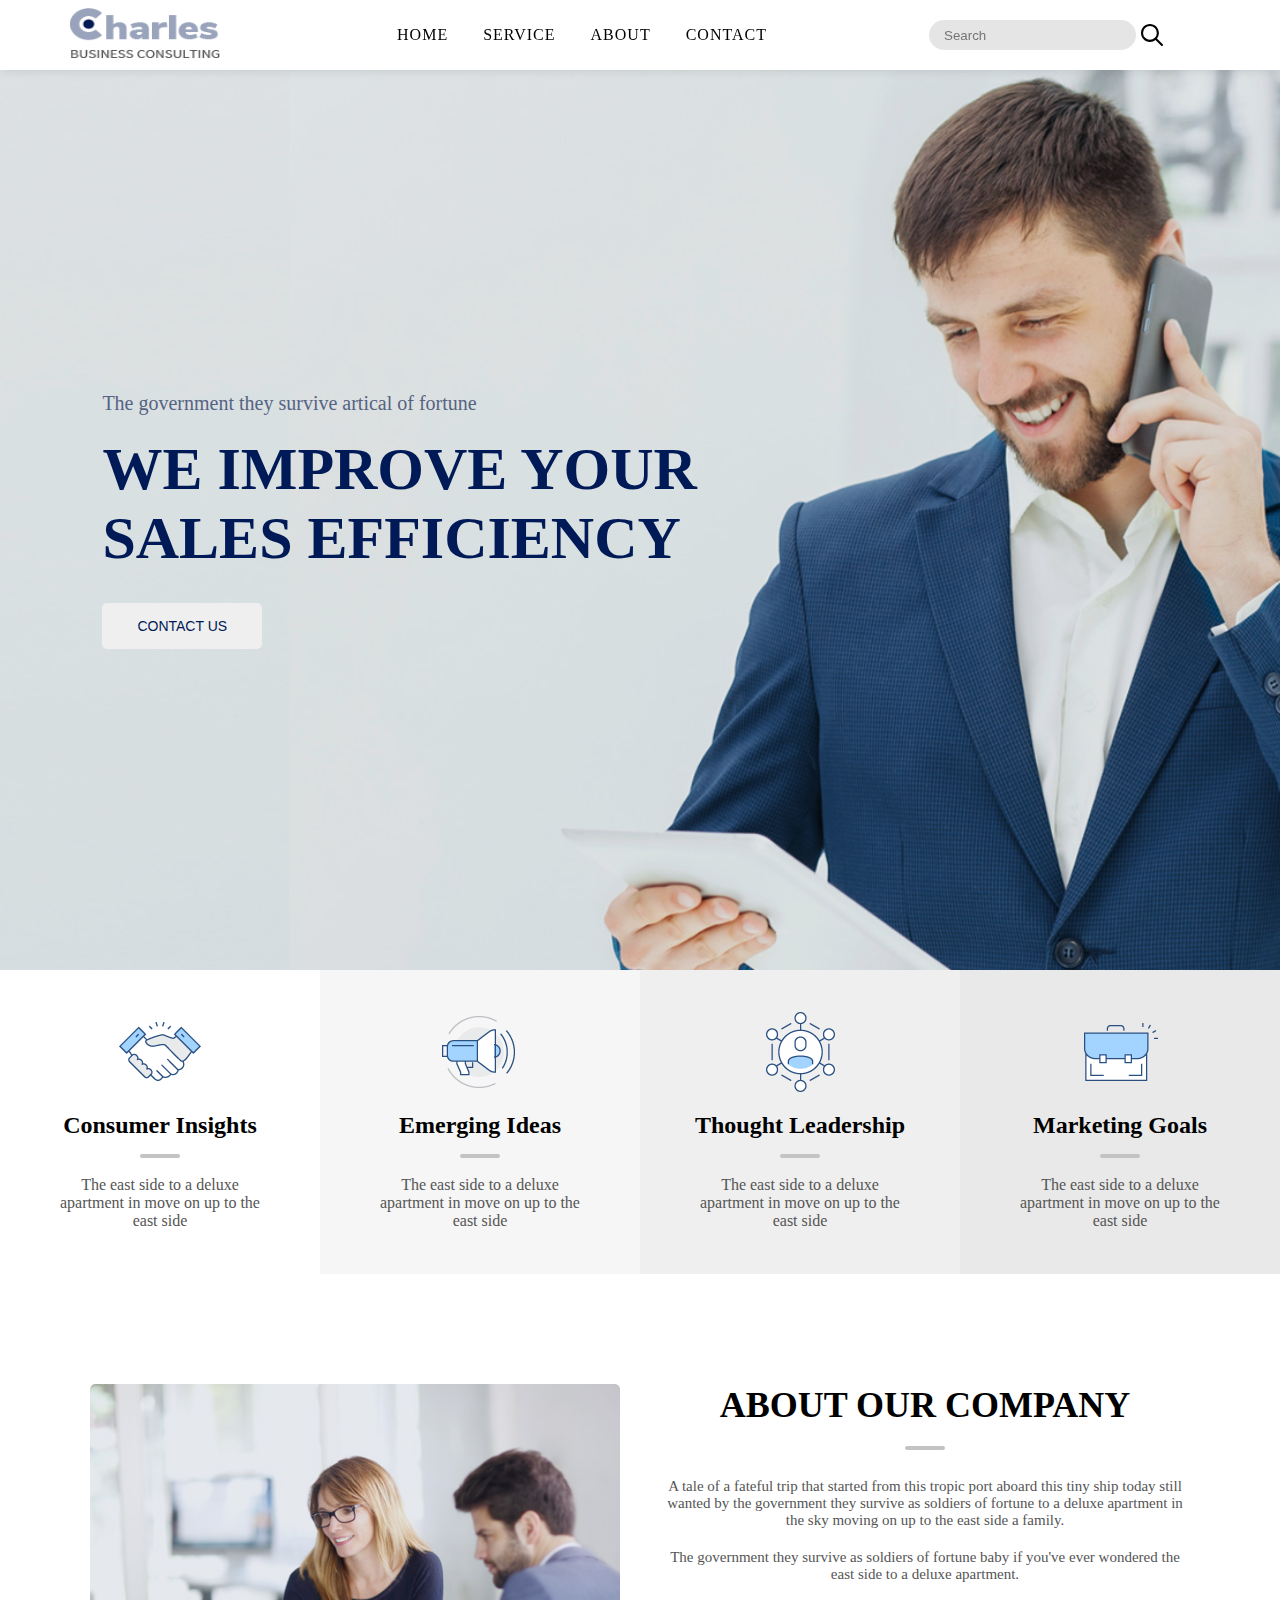
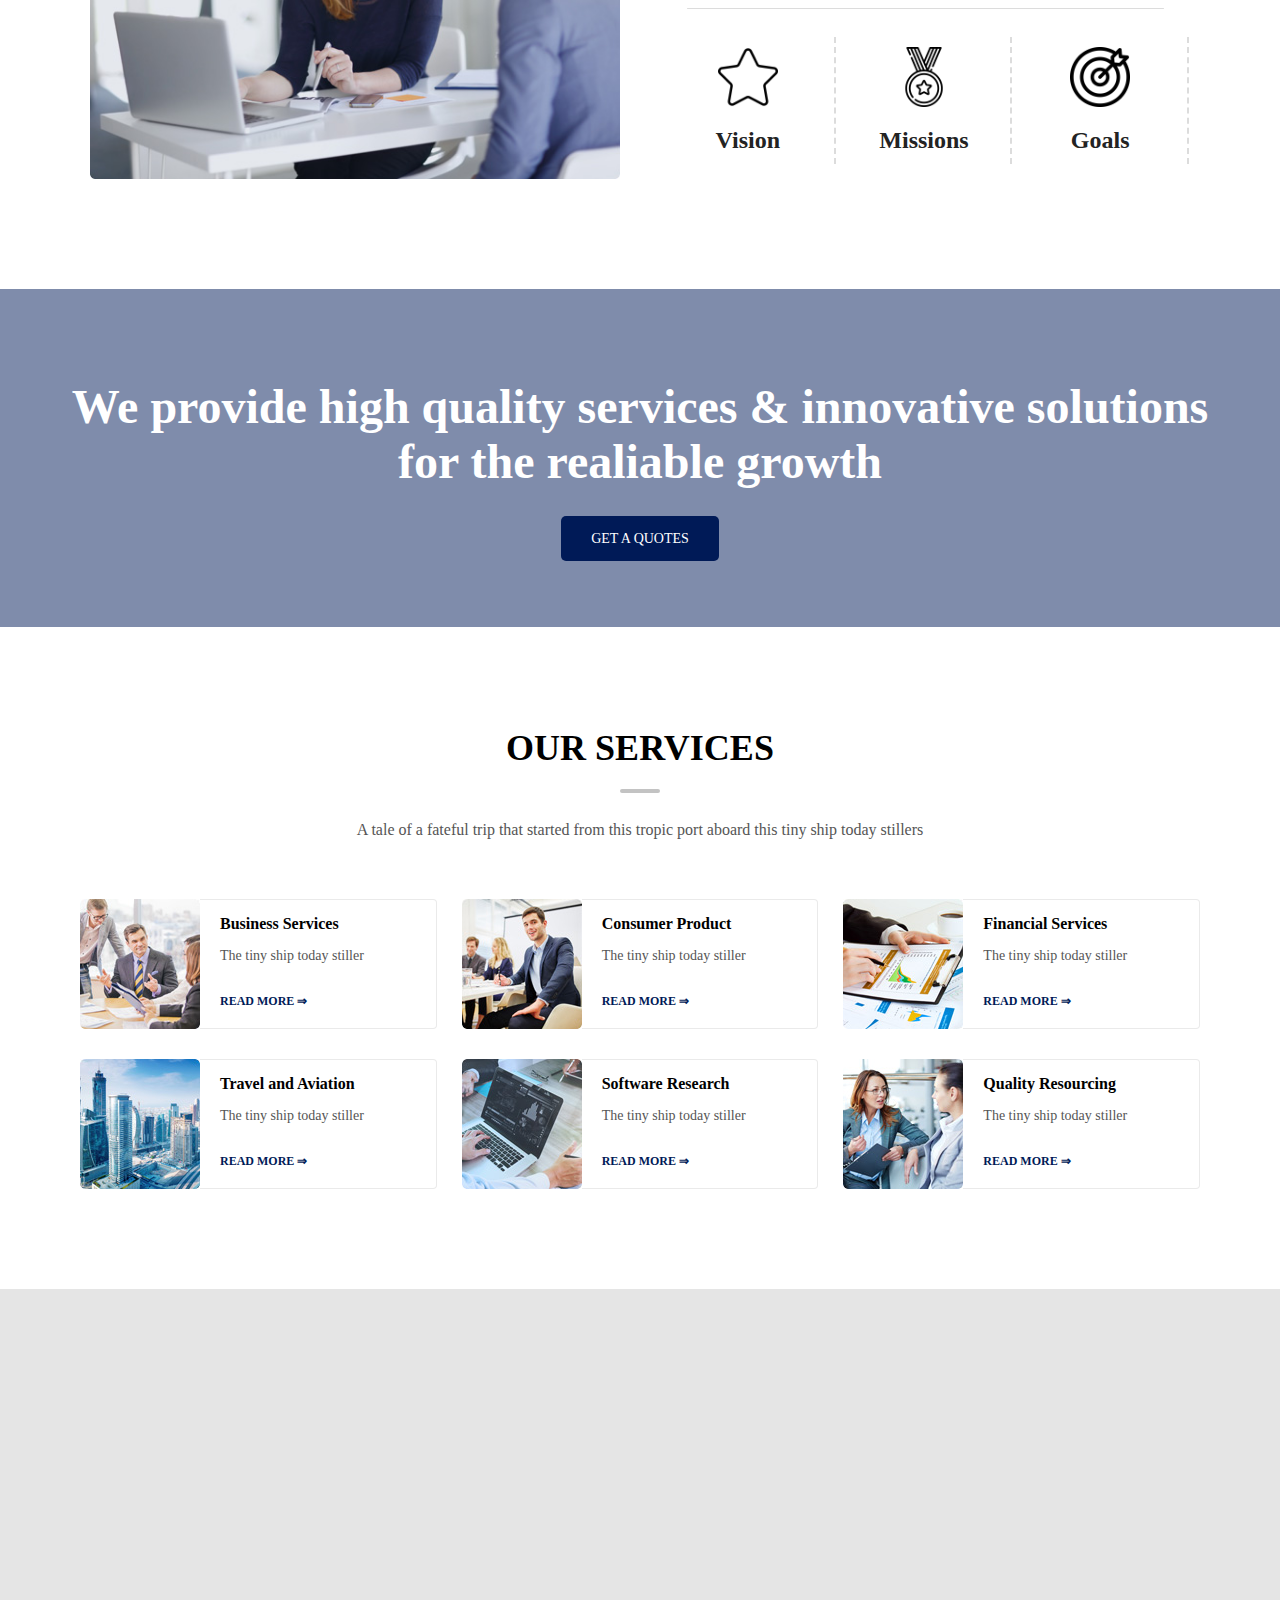
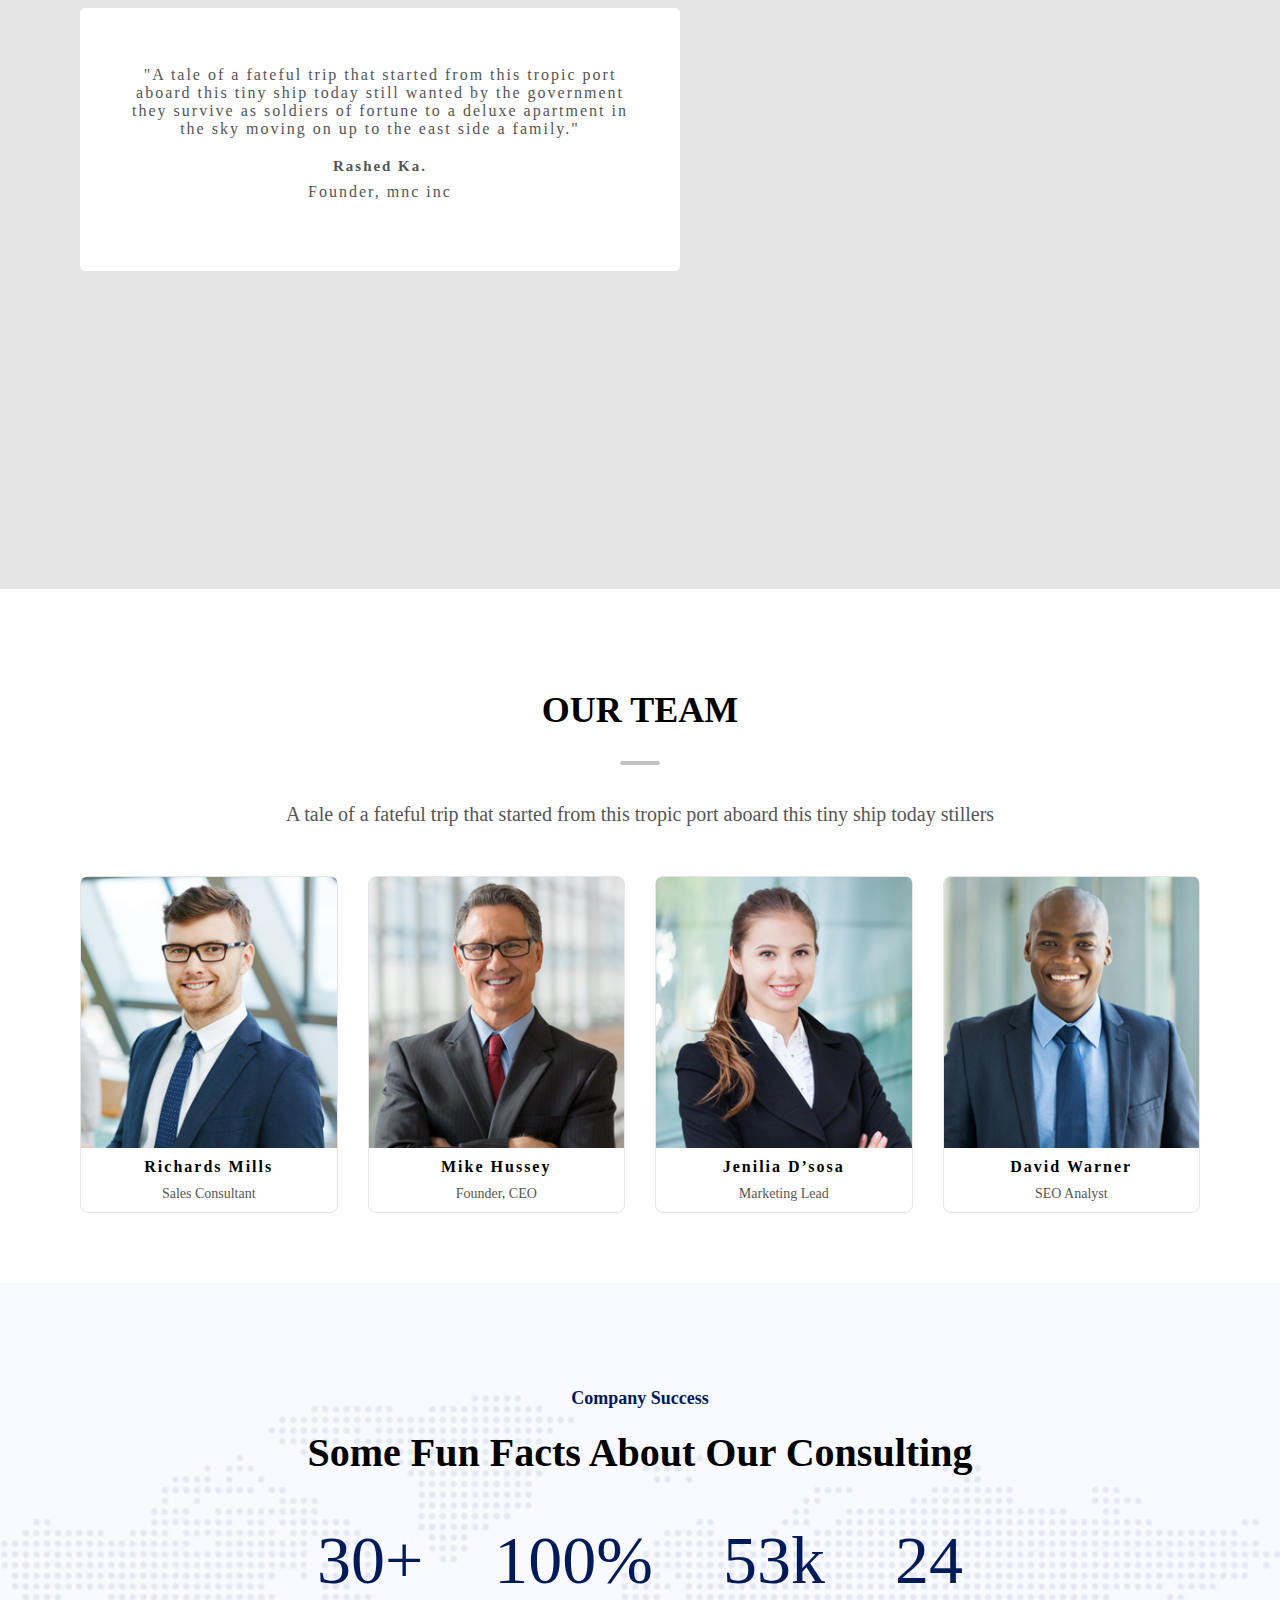
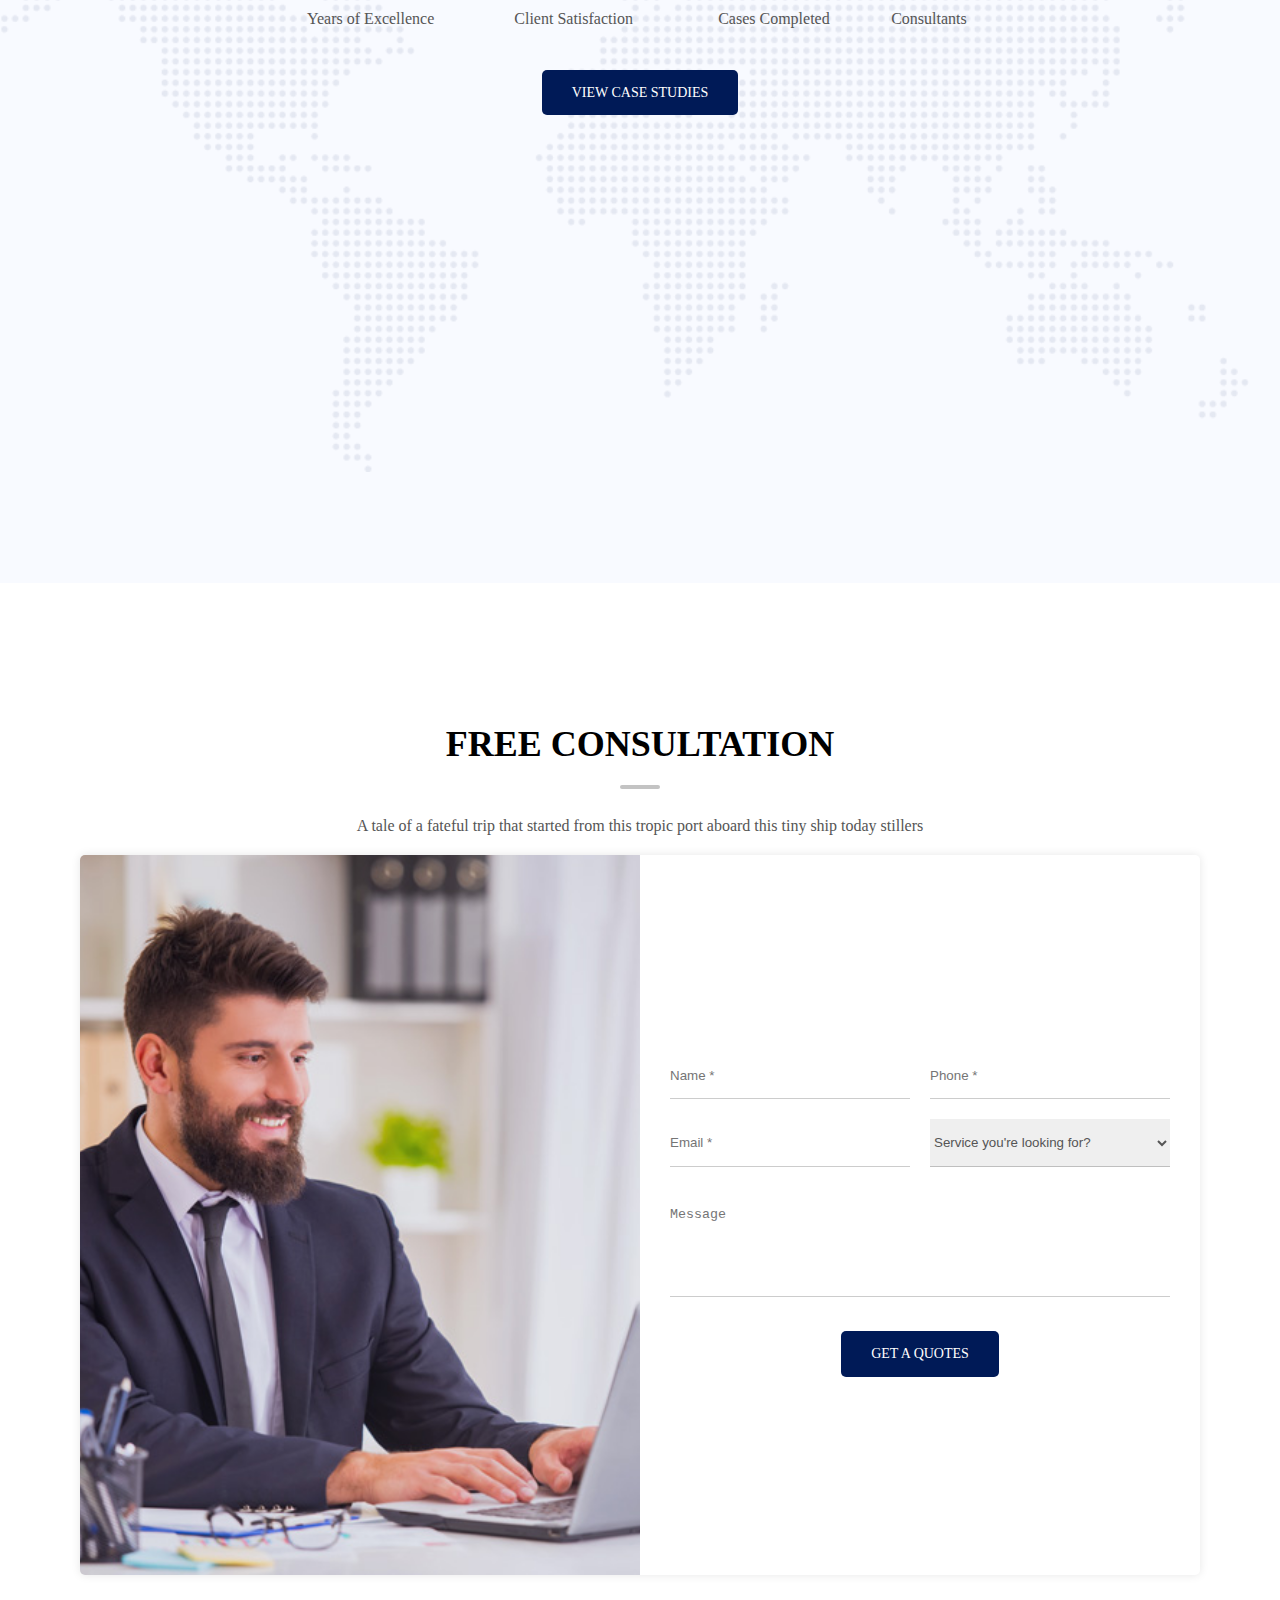
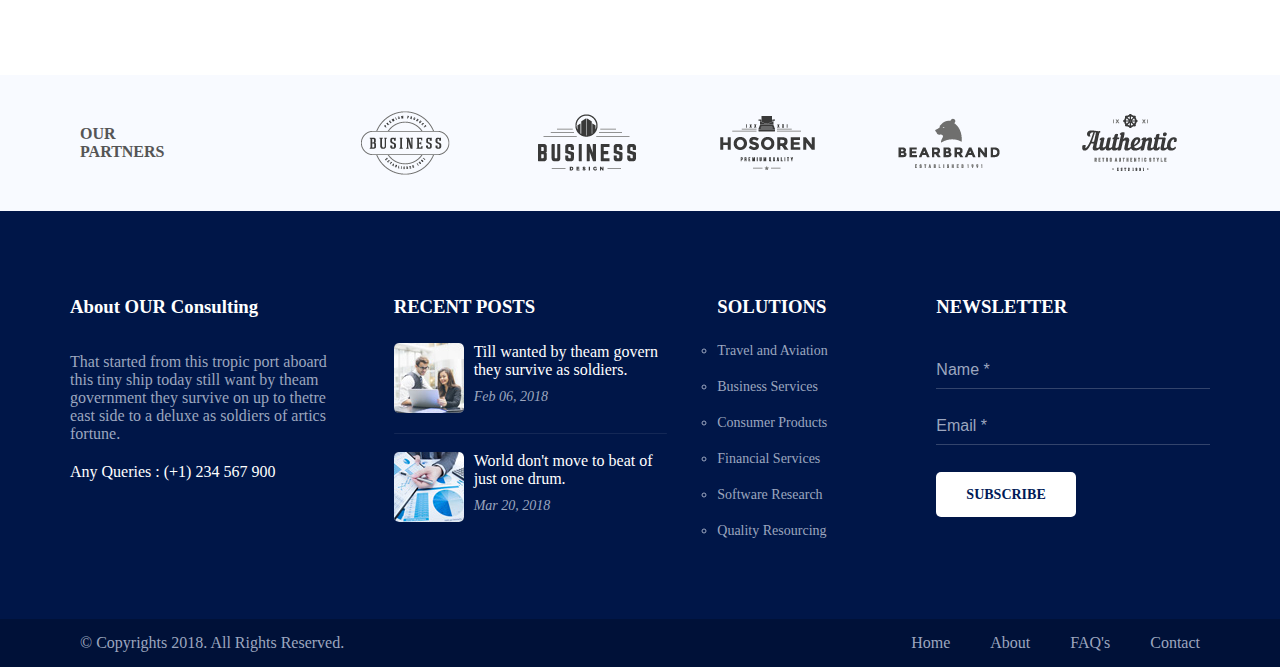
==== index.html @ 915e46c8 "Project Upload" ====
<!DOCTYPE html>
<html lang="en">
  <head>
    <meta charset="UTF-8" />
    <meta http-equiv="X-UA-Compatible" content="IE=edge" />
    <meta name="viewport" content="width=device-width, initial-scale=1.0" />
    <link rel="stylesheet" href="./style/style.css" type="text/css" />
    <link
      rel="stylesheet"
      href="https://cdnjs.cloudflare.com/ajax/libs/font-awesome/4.7.0/css/font-awesome.min.css"
    />
    <link rel="stylesheet" href="./style/mobile.css" type="text/css" />

    <title>Landing Page</title>
  </head>
  <body>
    <!-- Main Container -->
    <div class="main-container">
      <!-- Nav Bar -->
      <nav class="nav-bar">
        <!-- Logo -->
        <div class="logo-div">
          <div>
            <a href="./index.html">
              <img src="./assets/logo.png" width="150px" height="50px" alt="" />
            </a>
          </div>
        </div>
        <!-- Menu Items -->
        <div class="menu-div">
          <ul class="menu-items">
            <a class="menu-link" href="./index.html"><li>HOME</li></a>
            <a class="menu-link" id="service-link" href="./services.html"
              ><li>SERVICE</li></a
            >
            <a class="menu-link" href="./about.html"><li>ABOUT</li></a>
            <a class="menu-link" href="./contact.html"><li>CONTACT</li></a>
          </ul>
        </div>
        <!-- Search Bar -->
        <div class="search-div">
          <input type="text" placeholder="Search" />
          <img
            src="./assets/search-icon.svg"
            width="22px"
            height="22 px"
            alt=""
          />
        </div>
      </nav>

      <!-- Section 1 Hero Section -->
      <section class="section-one">
        <div class="section-one-main">
          <div>
            <p>The government they survive artical of fortune</p>
          </div>
          <div>
            <h1>WE IMPROVE YOUR</h1>
            <h1>SALES EFFICIENCY</h1>
          </div>
          <div>
            <button class="contact-btn">CONTACT US</button>
          </div>
        </div>
      </section>

      <!-- Section 2 Cards -->
      <section class="section-two">
        <!-- Card 4 -->

        <div class="cards">
          <img src="./assets/1.png" alt="" />
          <a href=""><h2>Consumer Insights</h2></a>
          <hr />
          <p>
            The east side to a deluxe apartment in move on up to the east side
          </p>
        </div>
        <!-- Card 2 -->

        <div class="cards">
          <img src="./assets/2.png" alt="" />
          <a href=""><h2>Emerging Ideas</h2></a>
          <hr />
          <p>
            The east side to a deluxe apartment in move on up to the east side
          </p>
        </div>
        <!-- Card 3 -->

        <div class="cards">
          <img src="./assets/3.png" alt="" />
          <a href=""><h2>Thought Leadership</h2></a>
          <hr />
          <p>
            The east side to a deluxe apartment in move on up to the east side
          </p>
        </div>
        <!-- Card 4 -->
        <div class="cards">
          <img src="./assets/4.png" alt="" />
          <a href=""><h2>Marketing Goals</h2></a>
          <hr />
          <p>
            The east side to a deluxe apartment in move on up to the east side
          </p>
        </div>
      </section>

      <!-- Section Three -->
      <section class="section-three">
        <div class="section-three-main">
          <div class="left">
            <img src="./assets/section-3-img.jpg" alt="" />
          </div>
          <div class="right">
            <h2>About Our Company</h2>
            <hr />
            <p>
              A tale of a fateful trip that started from this tropic port aboard
              this tiny ship today still wanted by the government they survive
              as soldiers of fortune to a deluxe apartment in the sky moving on
              up to the east side a family.
            </p>
            <p>
              The government they survive as soldiers of fortune baby if you've
              ever wondered the east side to a deluxe apartment.
            </p>
            <hr class="about-line" />
            <ul class="about-icons">
              <li>
                <img src="./assets/star.png" width="60px" alt="" />
                <h4>Vision</h4>
              </li>
              <li>
                <img src="./assets/medal.png" width="60px" alt="" />
                <h4>Missions</h4>
              </li>
              <li>
                <img src="./assets/goal.png" width="60px" alt="" />
                <h4>Goals</h4>
              </li>
            </ul>
          </div>
        </div>
      </section>

      <!-- Section Four -->
      <section class="section-four">
        <div class="section-four-main">
          <h2>
            We provide high quality services & innovative solutions for the
            realiable growth
          </h2>
          <div>
            <a href="#">GET A QUOTES</a>
          </div>
        </div>
      </section>

      <!-- Section Five -->
      <section class="section-five">
        <div class="section-five-main">
          <h2>OUR SERVICES</h2>
          <hr />
          <p>
            A tale of a fateful trip that started from this tropic port aboard
            this tiny ship today stillers
          </p>

          <div class="section-five-cards-div">
            <!-- Cards Row One -->
            <!-- Card 1 -->
            <div class="row-one">
              <div class="row-one-card">
                <img src="./assets/row1-1.jpg" alt="" />
                <div class="cards-content">
                  <h4>Business Services</h4>
                  <p>The tiny ship today stiller</p>
                  <a href="#">READ MORE &rArr;</a>
                </div>
              </div>

              <!-- Card 2 -->
              <div class="row-one-card">
                <img src="./assets/row1-2.jpg" alt="" />
                <div class="cards-content">
                  <h4>Consumer Product</h4>
                  <p>The tiny ship today stiller</p>
                  <a href="#">READ MORE &rArr;</a>
                </div>
              </div>

              <!-- Card 3 -->
              <div class="row-one-card">
                <img src="./assets/row1-3.jpg" alt="" />
                <div class="cards-content">
                  <h4>Financial Services</h4>
                  <p>The tiny ship today stiller</p>
                  <a href="#">READ MORE &rArr;</a>
                </div>
              </div>
            </div>

            <!-- Cards Row 2 -->

            <div class="row-two">
              <!-- Card 1 -->

              <div class="row-two-card">
                <img src="./assets/row2-1.jpg" alt="" />
                <div class="cards-content">
                  <h4>Travel and Aviation</h4>
                  <p>The tiny ship today stiller</p>
                  <a href="#">READ MORE &rArr;</a>
                </div>
              </div>

              <!-- Card 2 -->
              <div class="row-two-card">
                <img src="./assets/row2-2.jpg" alt="" />
                <div class="cards-content">
                  <h4>Software Research</h4>
                  <p>The tiny ship today stiller</p>
                  <a href="#">READ MORE &rArr;</a>
                </div>
              </div>

              <!-- Card 3 -->
              <div class="row-two-card">
                <img src="./assets/row2-3.jpg" alt="" />
                <div class="cards-content">
                  <h4>Quality Resourcing</h4>
                  <p>The tiny ship today stiller</p>
                  <a href="#">READ MORE &rArr;</a>
                </div>
              </div>
            </div>
          </div>
        </div>
      </section>
      <!-- Section Six -->

      <section class="section-six">
        <div class="section-six-main">
          <div class="section-six-content">
            <p>
              "A tale of a fateful trip that started from this tropic port
              aboard this tiny ship today still wanted by the government they
              survive as soldiers of fortune to a deluxe apartment in the sky
              moving on up to the east side a family."
            </p>
            <h5>Rashed Ka.</h5>
            <p>Founder, mnc inc</p>
          </div>
        </div>
      </section>
      <!-- Section Seven -->
      <section class="section-seven">
        <div class="section-seven-main">
          <h2>OUR TEAM</h2>
          <hr />
          <p>
            A tale of a fateful trip that started from this tropic port aboard
            this tiny ship today stillers
          </p>
          <!-- Team Card -->
          <div class="team-cards-main">
            <!-- Card 1 -->
            <div class="team-card">
              <img src="./assets/team1.jpg" alt="" />
              <h5>Richards Mills</h5>
              <p>Sales Consultant</p>
            </div>
            <!-- Card 2 -->
            <div class="team-card">
              <img src="./assets/team2.jpg" alt="" />
              <h5>Mike Hussey</h5>
              <p>Founder, CEO</p>
            </div>
            <!-- Card 3 -->
            <div class="team-card">
              <img src="./assets/team3.jpg" alt="" />
              <h5>Jenilia D’sosa</h5>
              <p>Marketing Lead</p>
            </div>
            <!-- Card 4 -->
            <div class="team-card">
              <img src="./assets/team4.jpg" alt="" />
              <h5>David Warner</h5>
              <p>SEO Analyst</p>
            </div>
          </div>
        </div>
      </section>

      <!-- Section Eight -->
      <section class="section-eight">
        <div class="section-eight-main">
          <div class="section-eight-content">
            <p>Company Success</p>
            <h2>Some Fun Facts About Our Consulting</h2>
            <div class="section-eight-score">
              <div class="score">
                <p>30+</p>
                <p>Years of Excellence</p>
              </div>
              <div class="score">
                <p>100%</p>
                <p>Client Satisfaction</p>
              </div>
              <div class="score">
                <p>53k</p>
                <p>Cases Completed</p>
              </div>
              <div class="score">
                <p>24</p>
                <p>Consultants</p>
              </div>
            </div>
            <div>
              <a href="#">VIEW CASE STUDIES</a>
            </div>
          </div>
        </div>
      </section>

      <!-- Section Nine -->
      <section class="section-nine">
        <div class="section-nine-main">
          <h2>FREE CONSULTATION</h2>
          <hr />
          <p>
            A tale of a fateful trip that started from this tropic port aboard
            this tiny ship today stillers
          </p>
          <div class="section-nine-content">
            <div class="section-nine-img"></div>
            <div class="section-nine-form">
              <form action="">
                <div>
                  <input type="text" placeholder="Name *" />
                  <input type="number" placeholder="Phone *" />
                </div>
                <div>
                  <input type="text" placeholder="Email *" />
                  <select name="" id="">
                    <option value="">Service you're looking for?</option>
                    <option value="">Business Services</option>
                    <option value="">Consumer Product</option>
                    <option value="">Financial Services</option>
                    <option value="">Software Research</option>
                  </select>
                </div>
                <textarea placeholder="Message"></textarea>

                <div>
                  <a href="#">GET A QUOTES</a>
                </div>
              </form>
            </div>
          </div>
        </div>
      </section>
      <!-- Section Ten -->
      <section class="section-ten">
        <div>
          OUR
          <br />
          PARTNERS
        </div>
        <div>
          <img src="./assets/section10-img1.png" alt="" />
          <img src="./assets/section10-img2.png" alt="" />
          <img src="./assets/section10-img3.png" alt="" />
          <img src="./assets/section10-img4.png" alt="" />
          <img src="./assets/section10-img5.png" alt="" />
        </div>
      </section>

      <footer class="big-footer">
        <!-- Footer 1st Column -->
        <div class="footer-col1">
          <h3>About OUR Consulting</h3>
          <p>
            That started from this tropic port aboard this tiny ship today still
            want by theam government they survive on up to thetre east side to a
            deluxe as soldiers of artics fortune.
          </p>
          <span>Any Queries : (+1) 234 567 900</span>
        </div>
        <!-- Footer 2nd Column -->
        <div class="footer-col2">
          <h3>RECENT POSTS</h3>
          <div class="footer-cards">
            <img src="./assets/footer-img1.jpg" alt="" />
            <div>
              <a href="#"
                >Till wanted by theam govern they survive as soldiers.</a
              >
              <p>Feb 06, 2018</p>
            </div>
          </div>
          <hr class="footer-line" />
          <div class="footer-cards">
            <img src="./assets/footer-img2.jpg" alt="" />
            <div>
              <a href="#">World don't move to beat of just one drum.</a>
              <p>Mar 20, 2018</p>
            </div>
          </div>
        </div>
        <!-- Footer 3rd Column -->
        <div class="footer-col3">
          <h3>SOLUTIONS</h3>
          <ul>
            <li><a href="">Travel and Aviation</a></li>
            <li><a href="">Business Services</a></li>
            <li><a href="">Consumer Products</a></li>
            <li><a href="">Financial Services</a></li>
            <li><a href="">Software Research</a></li>
            <li><a href="">Quality Resourcing</a></li>
          </ul>
        </div>
        <!-- Footer 4th Column -->
        <div class="footer-col4">
          <h3>NEWSLETTER</h3>
          <input type="text" placeholder="Name *" />
          <input type="text" placeholder="Email *" />
          <div>
            <a href="">SUBSCRIBE</a>
          </div>
        </div>
      </footer>

      <!-- Footer Bottom -->

      <footer class="small-footer">
        <div>
          <p>© Copyrights 2018. All Rights Reserved.</p>
        </div>
        <div>
          <ul>
            <li><a href="./index.html">Home</a></li>
            <li><a href="./about.html">About</a></li>
            <li><a href="#">FAQ's</a></li>
            <li><a href="./contact.html">Contact</a></li>
          </ul>
        </div>
      </footer>
    </div>

    <script src="./script.js"></script>
  </body>
</html>
---- style/style.css ----
* {
  padding: 0;
  margin: 0;
  box-sizing: border-box;
}

body {
  font-family: Georgia, Times, serif;
}

.main-container {
  position: relative;
}

/* Navbar Styling */

.nav-bar {
  width: 100%;
  height: 70px;
  background-color: white;
  padding: 15px 60px;
  display: flex;
  align-items: center;
  justify-content: space-evenly;
  box-shadow: 1px 1px 10px rgba(0, 0, 0, 0.1);
  position: fixed;
  top: 0;
}

/* .menu-items a:hover {
    color: orange;
} */

.menu-items a {
  position: relative;
  height: 80%;
  display: flex;
  align-items: center;
  font-weight: 500;
  text-decoration: none;
  color: black;
  border-radius: 99px;
  letter-spacing: 1px;
}

.menu-items li {
  font-weight: 500;
  color: #000;
}

.menu-items li::after {
  content: "";
  width: 0;
  height: 5px;
  position: absolute;
  top: 30px;
  left: 0;
  background-color: blue;
  border-radius: 8px;
  transition: all 0.5s;
}

.menu-items a:hover li::after {
  width: 100%;
}

.logo-div {
  padding: 10px;
  width: 20%;
}
.menu-div {
  height: 100%;
  display: flex;
  justify-content: center;
  width: 50%;
}

.search-div {
  width: 30%;
  display: flex;
  justify-content: center;
  align-items: center;
  gap: 5px;
}

.search-div input {
  height: 30px;
  border: none;
  outline: none;
  background-color: rgba(0, 0, 0, 0.1);
  border-radius: 99px;
  padding: 5px 15px;
}

.search-div img {
  cursor: pointer;
}

.menu-items {
  width: 100%;
  list-style: none;
  display: flex;
  justify-content: center;
  align-items: center;
  gap: 35px;
}

/* Section One Styling */

.section-one {
  margin-top: 70px;
  width: 100%;
  height: 100vh;
  background-position: center;
  background-size: cover;
  background-image: url("../assets/slide.jpg");
  display: flex;
}

.section-one-main {
  display: flex;
  flex-direction: column;
  justify-content: center;
  width: 100%;
  height: 100%;
  background: rgba(0, 26, 27, 0.1);
  padding-left: 8%;
}

.section-one-main h1 {
  font-size: 60px;
  color: #001a57;
  font-weight: 900;
}

.section-one-main p {
  padding-bottom: 20px;
  color: #556382;
  font-weight: 300;
  font-size: 20px;
}

.contact-btn {
  cursor: pointer;
  margin-top: 30px;
  padding: 15px 35px;
  border-radius: 5px;
  color: #001a57;
  border: none;
  outline: none;
  font-size: 14px;
  font-weight: 500;
}

.contact-btn:hover {
  background-color: #001a57;
  color: #fff;
}

/* Section Two Styling */

.section-two {
  width: 100%;
  display: flex;
}

.cards {
  width: 25%;
  display: flex;
  justify-content: center;
  flex-direction: column;
  align-items: center;
  text-align: center;
  padding: 30px 40px;
  border-bottom: 4px solid transparent;
}

.cards:hover {
  border-bottom: 4px solid blue;
}

hr {
  width: 40px;
  height: 4px;
  background-color: #c3c3c3;
  border-radius: 99px;
  border: none;
  margin-bottom: 8px;
}

.cards img {
  padding: 10px;
}
.cards a {
  text-decoration: none;
  padding: 10px;
  color: black;
  margin-bottom: 5px;
}
.cards p {
  color: #555555;
  padding: 10px;
  font-size: 16px;
}

.cards:nth-child(2) {
  background-color: #f6f6f6;
}

.cards:nth-child(3) {
  background-color: #efefef;
}
.cards:nth-child(4) {
  background-color: #e9e9e9;
}

/* Section Three Styling */
.section-three {
  width: 100%;
  display: flex;
  padding: 50px 40px;
}

.section-three-main {
  display: flex;
  width: 100%;
  padding: 40px 30px;
}

.section-three-main img {
  max-width: 100%;
}

.left,
.right {
  display: flex;
  flex-direction: column;
  align-items: center;
  width: 50%;
  padding: 20px 20px;
}

.right h2 {
  font-size: 36px;
  margin-bottom: 20px;
  text-align: center;
  text-transform: uppercase;
}

.right p {
  margin-top: 20px;
  text-align: center;
  font-size: 15px;
  color: #555555;
}

.about-icons {
  margin-top: 20px;
  width: 100%;
  display: flex;
  align-items: center;
  justify-content: space-evenly;
}

.about-line {
  border: none;
  margin-top: 25px;
  background-color: #dcdcdc;
  width: 90%;
  height: 1px;
}

.about-icons li {
  width: 33%;
  display: flex;
  justify-content: center;
  flex-direction: column;
  align-items: center;
  border-right: dashed 2px #dcdcdc;
  list-style: none;
  padding: 10px 20px;
}

.about-icons li h4 {
  margin-top: 20px;
  color: #232323;
  font-size: 24px;
}

/* Section Four Styling */

.section-four {
  width: 100%;
  background-image: url("../assets/section4-img.jpg");
  background-size: cover;
  background-position: center;
  background-attachment: fixed;
}

.section-four-main {
  display: flex;
  padding: 80px 40px;
  flex-direction: column;
  align-items: center;
  justify-content: center;
  width: 100%;
  height: 100%;
  text-align: center;
  background-color: rgba(0, 26, 87, 0.5);
}

.section-four-main h2 {
  font-size: 48px;
  color: #fff;
  padding: 10px 10px;
}

.section-four-main div {
  margin-top: 30px;
}

.section-four-main div a {
  background-color: #001a57;
  cursor: pointer;
  padding: 15px 30px;
  border-radius: 5px;
  color: #fff;
  border: none;
  outline: none;
  font-size: 14px;
  text-decoration: none;
}

.section-four-main div a:hover {
  color: #fff;
  background-color: navy;
}

/* Section Five Styling */

.section-five {
  display: flex;
  justify-content: center;
  width: 100%;
  padding: 100px 80px;
}

.section-five-main {
  width: 100%;
  display: flex;
  flex-direction: column;
  align-items: center;
  justify-content: center;
}

.section-five-cards-div {
  width: 100%;
}

.section-five-main h2 {
  font-size: 36px;
  padding: 0 0 20px 0;
}

.section-five-main p {
  color: #555555;
  padding: 20px 0 30px 0;
}

.row-one,
.row-two {
  margin-top: 30px;
  width: 100%;
  display: flex;
  justify-content: space-between;
  gap: 25px;
}

.row-one-card,
.row-two-card {
  width: 33.33%;
  display: flex;
}

.cards-content {
  width: 100%;
  display: flex;
  flex-direction: column;
  border: 1px solid #eaeaea;
  padding: 10px 10px 0 10px;
  border-left: none;
  border-radius: 0 4px 4px 0;
}

.cards-content h4 {
  padding: 5px 10px;
}

.cards-content p {
  font-size: 14px;
  color: #555555;
  padding: 5px 10px;
  margin-top: 5px;
}

.cards-content a {
  text-decoration: none;
  color: #001a57;
  font-size: 12px;
  margin-top: 20px;
  font-weight: bold;
  padding: 5px 10px;
}

/* Section Six Styling */
.section-six {
  width: 100%;
  height: 100vh;
  background-image: url("../assets/section6-img.jpg");
  background-position: center;
  background-size: cover;
  background-attachment: fixed;
}

.section-six-main {
  display: flex;
  align-items: center;
  padding-left: 80px;
  width: 100%;
  height: 100%;
  background-color: rgba(0, 0, 0, 0.1);
}

.section-six-content {
  display: flex;
  flex-direction: column;
  justify-content: center;
  align-items: center;
  font-size: 18px;
  letter-spacing: 2px;
  width: 600px;
  padding: 50px 50px 70px;
  text-align: center;
  background-color: #fff;
  color: #555555;
  font-weight: 300;
  border-radius: 5px;
}

.section-six-content h5 {
  font-weight: 600;
  margin-top: 20px;
}

.section-six-content p {
  margin-top: 8px;
  font-size: 16px;
}

/* Section Seven Styling */

.section-seven {
  width: 100%;
  display: flex;
  justify-content: center;
  padding: 100px 80px 70px 80px;
}

.section-seven-main {
  width: 100%;
  display: flex;
  justify-content: center;
  flex-direction: column;
  align-items: center;
}

.section-seven h2 {
  font-size: 36px;
  padding-bottom: 30px;
}
.section-seven p {
  font-size: 20px;
  color: #555555;
  padding-top: 30px;
  padding-bottom: 50px;
}

.team-cards-main {
  width: 100%;
  display: flex;
  justify-content: center;
  gap: 30px;
}

.team-card {
  display: flex;
  flex-direction: column;
  justify-content: center;
  align-items: center;
  width: 25%;
  border-radius: 8px;
  border: 1px solid rgba(0, 0, 0, 0.1);
  outline: none;
}

.team-card img {
  width: 100%;
}

.team-card h5 {
  text-align: center;
  padding-top: 10px;
  font-size: 16px;
  letter-spacing: 2px;
}

.team-card p {
  font-size: 14px;
  padding: 10px 0;
  color: #555555;
}

/* Section Eight Styling */

.section-eight {
  padding: 85px 0;
  background-color: #f8faff;
  width: 100%;
  height: 100vh;
}

.section-eight-main {
  width: 100%;
  height: 100%;
  background-image: url("../assets/section8-bg.png");
  background-repeat: no-repeat;
  background-position: center;
  background-size: contain;
}

.section-eight-content {
  display: flex;
  flex-direction: column;
  justify-content: center;
  align-items: center;
}

.section-eight-content > p {
  font-size: 18px;
  font-weight: 600;
  color: #001a57;
  padding: 20px 0;
}

.section-eight-content > h2 {
  font-size: 40px;
}

.section-eight-score {
  display: flex;
  padding: 35px 0;
  gap: 50px;
}

.score p:nth-child(1) {
  padding: 10px;
  font-size: 68px;
  color: #001a57;
}

.score p:nth-child(2) {
  color: #555555;
  text-align: center;
  padding-bottom: 20px;
}

.section-eight-content div a {
  background-color: #001a57;
  cursor: pointer;
  padding: 15px 30px;
  border-radius: 5px;
  color: #fff;
  border: none;
  outline: none;
  font-size: 14px;
  text-decoration: none;
}

.section-eight-content div a:hover {
  background-color: navy;
}

/* Section Nine Styling */
.section-nine {
  display: flex;
  justify-content: center;
  width: 100%;
  padding: 100px 40px 80px 40px;
}

.section-nine-main {
  display: flex;
  flex-direction: column;
  align-items: center;
  width: 100%;
  padding: 20px 40px;
}
.section-nine-main h2 {
  font-size: 36px;
  padding: 20px 0;
}

.section-nine-main p {
  font-size: 16px;
  padding: 20px 0;
  color: #555555;
}

.section-nine-content {
  width: 100%;

  height: 80vh;
  display: flex;
  outline: none;
  box-shadow: 0px 0px 10px rgba(0, 0, 0, 0.1);
  border-radius: 5px;
}

.section-nine-img {
  width: 50%;
  height: 100%;
  background-image: url("../assets/section9.jpg");
  background-position: center;
  background-size: cover;
  border-radius: 5px 0 0 5px;
}

.section-nine-form {
  display: flex;
  justify-content: center;
  align-items: center;
  width: 50%;
  height: 100%;
  border-radius: 0 5px 5px 0;
  padding: 0 30px;
}

.section-nine-form form {
  width: 100%;
}

.section-nine-form form div {
  display: flex;
  justify-content: center;
  gap: 20px;
  width: 100%;
  height: 100%;
}
.section-nine-form form div input,
.section-nine-form form div select {
  padding: 15px 0;
  margin-bottom: 20px;
  width: 50%;
  border: none;
  outline: none;
  border-bottom: 1px solid rgba(0, 0, 0, 0.2);
}
.section-nine-form form div select {
  color: #555555;
  cursor: pointer;
}

textarea {
  width: 100%;
  margin-top: 20px;
  min-height: 90px;
  max-height: 110px;
  resize: none;
  border: none;
  outline: none;
  border-bottom: 1px solid rgba(0, 0, 0, 0.2);
}

.section-nine-form form a {
  background-color: #001a57;
  cursor: pointer;
  padding: 15px 30px;
  margin-top: 30px;
  border-radius: 5px;
  color: #fff;
  border: none;
  outline: none;
  font-size: 14px;
  text-decoration: none;
}

.section-nine-form form a:hover {
  background-color: navy;
  color: #fff;
}

/* Section Ten Styling */

.section-ten {
  width: 100%;
  display: flex;
  align-items: center;
  background-color: #f8faff;
  padding: 0 30px;
}

.section-ten div:nth-child(1) {
  display: flex;
  justify-content: center;
  align-items: center;
  padding: 50px 120px 50px 50px;
  font-weight: bold;
  color: #555555;
}

.section-ten div:nth-child(2) {
  width: 100%;
  padding: 0 30px;
  display: flex;
  justify-content: space-around;
}

/* Big Footer Styling */

.big-footer {
  width: 100%;
  padding: 50px;
  display: grid;
  gap: 10px;
  grid-template-columns: 3fr 3fr 2fr 3fr;
  background-color: #001648;
}

/* Column 1 Styling */

.footer-col1 {
  width: 100%;
  padding: 20px;
  display: flex;
  flex-direction: column;
  width: 100%;
  color: #fff;
}

.footer-col1 h3 {
  padding: 15px 0;
}

.footer-col1 p {
  color: #9ca6bf;
  padding: 20px 0;
}

/* Column 2 Styling */

.footer-col2 {
  display: flex;
  gap: 10px;
  flex-direction: column;
  width: 100%;
  padding: 20px;
}

.footer-col2 img {
  width: 70px;
  height: 70px;
  border-radius: 5px;
  margin-right: 10px;
}

.footer-cards {
  display: flex;
}

.footer-cards a {
  text-decoration: none;
  color: #fff;
}

.footer-cards p {
  text-decoration: none;
  color: #9ca6bf;
  padding-top: 10px;
  font-style: italic;
  font-size: 14px;
}

.footer-col2 h3 {
  padding: 15px 0;
  color: #fff;
}

.footer-line {
  width: 100%;
  height: 1px;
  border: none;
  outline: none;
  margin-top: 10px;
  background-color: rgba(255, 255, 255, 0.08);
}

/* Column 3 Styling */

.footer-col3 {
  display: flex;
  flex-direction: column;
  padding: 20px;
}

.footer-col3 h3 {
  padding: 15px 0;
  color: #fff;
}

.footer-col3 ul li {
  list-style-type: circle;
  font-size: 14px;
  padding: 10px 0;
  color: #9ca6bf;
}

.footer-col3 ul li a {
  color: #9ca6bf;
  text-decoration: none;
}

.footer-col3 ul li a:hover {
  color: #fff;
}

/* Column 4 Styling */

.footer-col4 {
  display: flex;
  flex-direction: column;
  padding: 20px 20px;
  gap: 20px;
}

.footer-col4 input {
  border: none;
  outline: none;
  background-color: transparent;
  color: #fff;
  padding: 10px 0;
  border-bottom: solid 1px rgba(255, 255, 255, 0.2);
}

.footer-col4 input::placeholder {
  color: #9ca6bf;
  font-size: 16px;
}

.footer-col4 h3 {
  padding: 15px 0;
  color: #fff;
}

.footer-col4 div {
  margin-top: 20px;
}

.footer-col4 a {
  background-color: #fff;
  cursor: pointer;
  padding: 15px 30px;
  border-radius: 5px;
  color: #001a57;
  border: none;
  outline: none;
  font-size: 14px;
  text-decoration: none;
  font-weight: bold;
  transition: all 0.5s;
}

.footer-col4 a:hover {
  color: #fff;
  background-color: #011a55;
}

/* Small Footer Styling */
.small-footer {
  width: 100%;
  display: flex;
  justify-content: space-between;
  align-items: center;
  padding: 15px 80px;
  background-color: #001138;
  color: #9ca6bf;
}

.small-footer ul,
.small-footer ul a {
  width: 100%;
  display: flex;
  text-decoration: none;
  color: #9ca6bf;
  gap: 40px;
  list-style: none;
  font-size: 16px;
}

.small-footer ul a:hover {
  color: #fff;
}
---- style/mobile.css ----
/* Mobile Device */
@media screen and (max-width: 800px) {
  body {
    margin: 0;
    padding: 0;
    overflow-x: hidden;
  }

  .nav-bar {
    width: 100%;
    display: flex;
    flex-direction: column;
    height: auto;
    gap: 30px;
  }

  .logo-div {
    display: flex;
    justify-content: center;
    width: 100%;
  }

  .menu-div {
    width: 100%;
    display: flex;
    justify-content: center;
  }

  .search-div {
    width: 100%;
    display: flex;
    justify-content: center;
  }

  .section-one {
    width: 100%;
    height: 100vh;
    background-position: center;
    background-repeat: no-repeat;
    background-size: cover;
    overflow-y: hidden;
  }

  .section-one-main {
    width: 100%;
    height: 100%;
    display: flex;
    flex-direction: column;
    align-items: center;
    justify-content: center;
    margin-top: 15%;
  }

  .section-one-main h1 {
    font-size: 3rem;
  }

  .section-two {
    width: 100%;
  }

  .section-two h2 {
    font-size: 18px;
  }

  .section-three {
    width: 100%;
  }

  .section-three-main {
    width: 100%;
    display: flex;
    flex-direction: column;
  }

  .section-three-main .left {
    display: flex;
    justify-content: center;
    width: 100%;
  }

  .section-three-main .right {
    width: 100%;
    display: flex;
    justify-content: center;
  }

  .section-three-main .right h2 {
    font-size: 20px;
  }

  .section-three-main .right h4 {
    font-size: 16px;
  }

  .section-four {
    width: 100%;
    background-size: cover;
    background-position: right;
  }

  section-four-main {
    width: 100%;
  }

  .section-five {
    width: 100%;
  }

  .section-five-main {
    width: 100%;
  }

  .section-five-cards-div {
    width: 100%;
  }

  .section-five-cards-div {
    width: 100%;
    display: flex;
    justify-content: center;
    flex-wrap: wrap;
  }

  .row-one,
  .row-two {
    width: 100%;
    display: flex;
    align-items: center;
    flex-direction: column;
  }

  .row-one-card,
  .row-two-card {
    width: 100%;
  }

  .section-six {
    width: 100%;
    display: flex;
    justify-content: center;
    margin: 0;
    padding: 0;
    background-position: right;
    background-size: cover;
  }

  .section-six-main {
    width: 100%;
    display: flex;
    justify-content: center;
    margin: 0;
    padding: 0;
  }

  .section-six-content {
    width: 80%;
  }

  .section-seven,
  .section-seven-main {
    width: 100%;
    text-align: center;
  }

  .section-eight,
  .section-eight-main {
    width: 100%;
    height: auto;
  }

  .section-eight-content {
    width: 100%;
    height: auto;
    text-align: center;
  }

  .section-eight-score {
    width: 100%;
    height: 100%;
    display: flex;
    flex-direction: column;
    gap: 20px;
  }

  .section-nine {
    width: 100%;
    height: auto;
    background-position: center;
    background-size: cover;
  }

  .section-nine-main {
    width: 100%;
    height: 100%;
  }

  .section-nine-content {
    width: 100%;
    height: 100%;
    display: flex;
    align-items: center;
    flex-direction: column;
    gap: 20px;
  }

  .section-nine-img {
    width: 100%;
    height: 60vh;
    border-radius: 5px;
  }

  .section-nine-form {
    width: 100%;
    height: 100%;
    justify-content: center;
    padding: 20px 0;
    text-align: center;
  }

  .section-nine-form form {
    width: 100%;
    padding: 0 20px;
  }

  .section-ten {
    width: 100%;
    padding: 20px 0;
    height: auto;
    display: flex;
    flex-direction: column;
    align-items: center;
    text-align: center;
    justify-content: center;
  }

  .section-ten div:nth-child(1) {
    width: 100%;
    padding: 20px 0;
    display: flex;
    justify-content: center;
  }

  .section-ten div:nth-child(2) {
    width: 100%;
  }

  .section-ten div:nth-child(2) img:nth-child(4),
  .section-ten div:nth-child(2) img:nth-child(5) {
    display: none;
  }

  .big-footer {
    width: 100%;
    display: grid;
    gap: 10px;
    grid-template-columns: 4fr 4fr;
    justify-items: center;
  }

  .small-footer {
    width: 100%;
    display: flex;
    flex-direction: column;
    gap: 20px;
  }
}
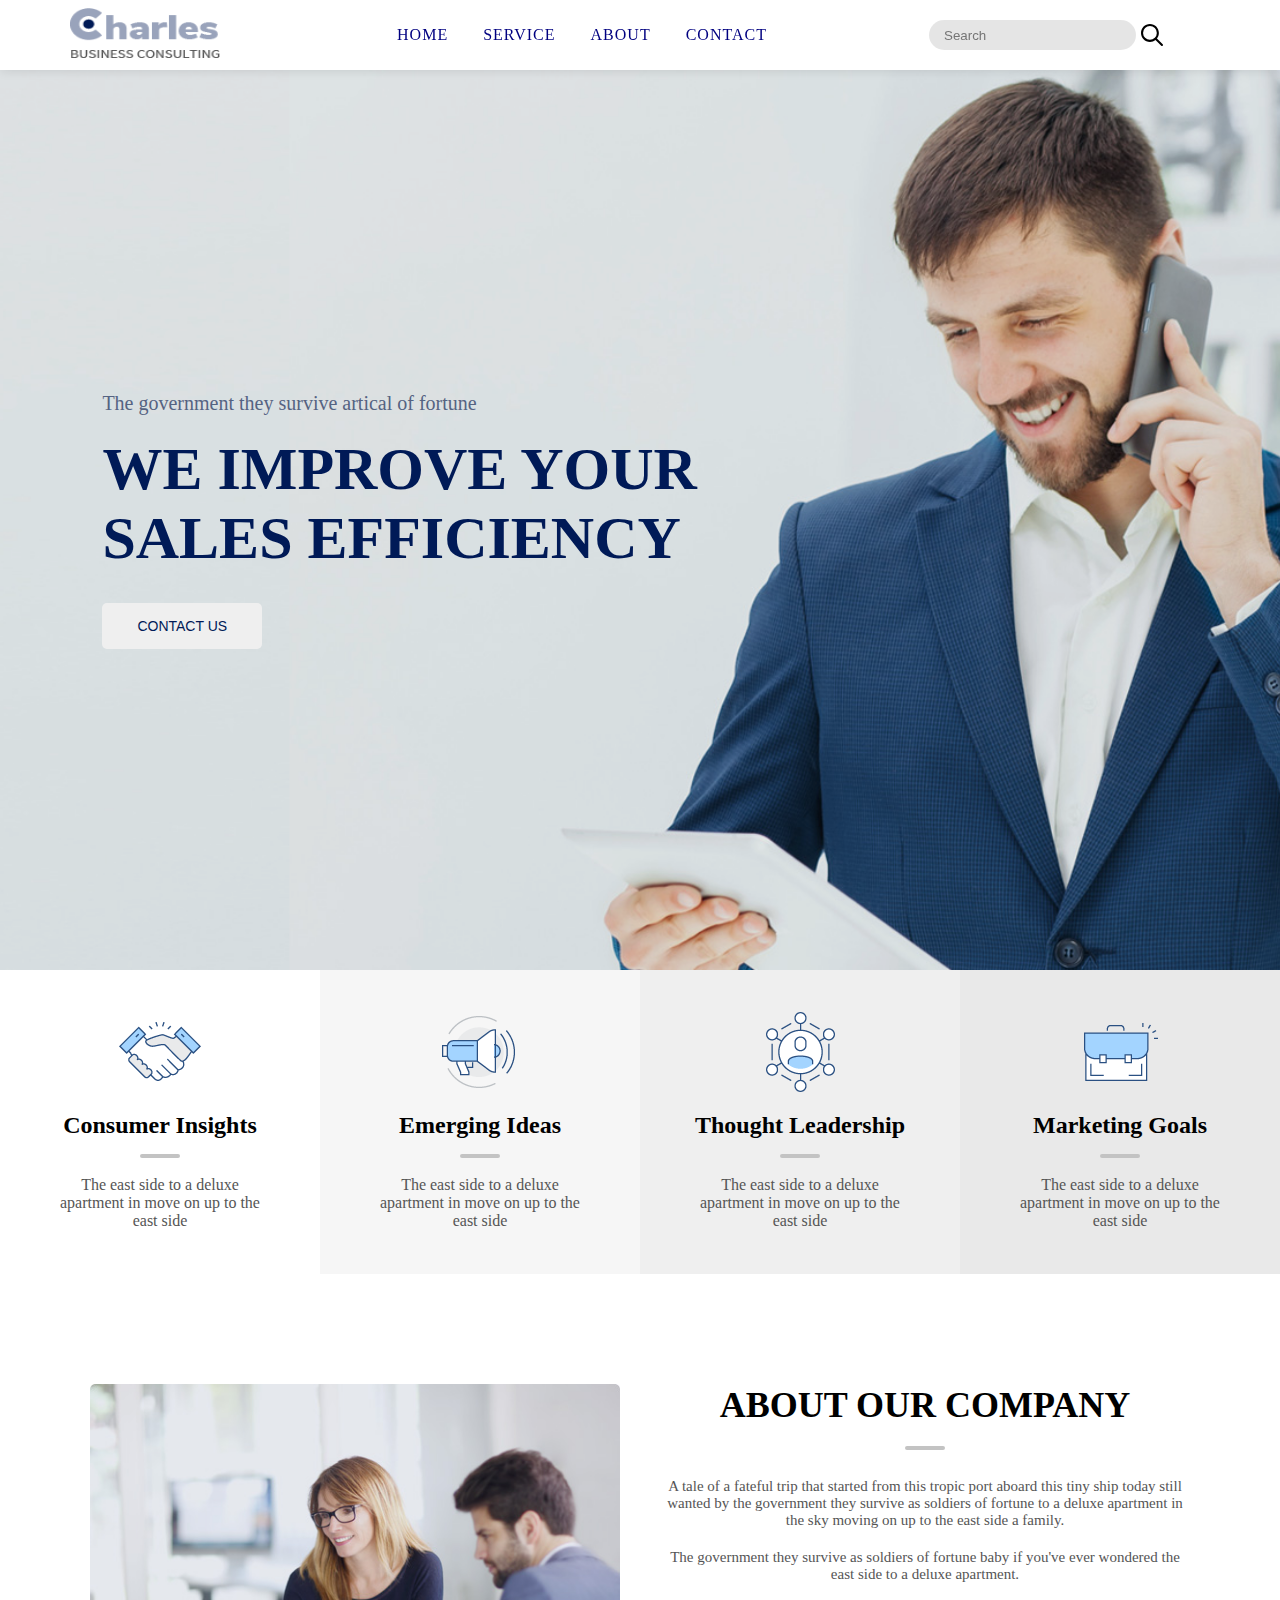
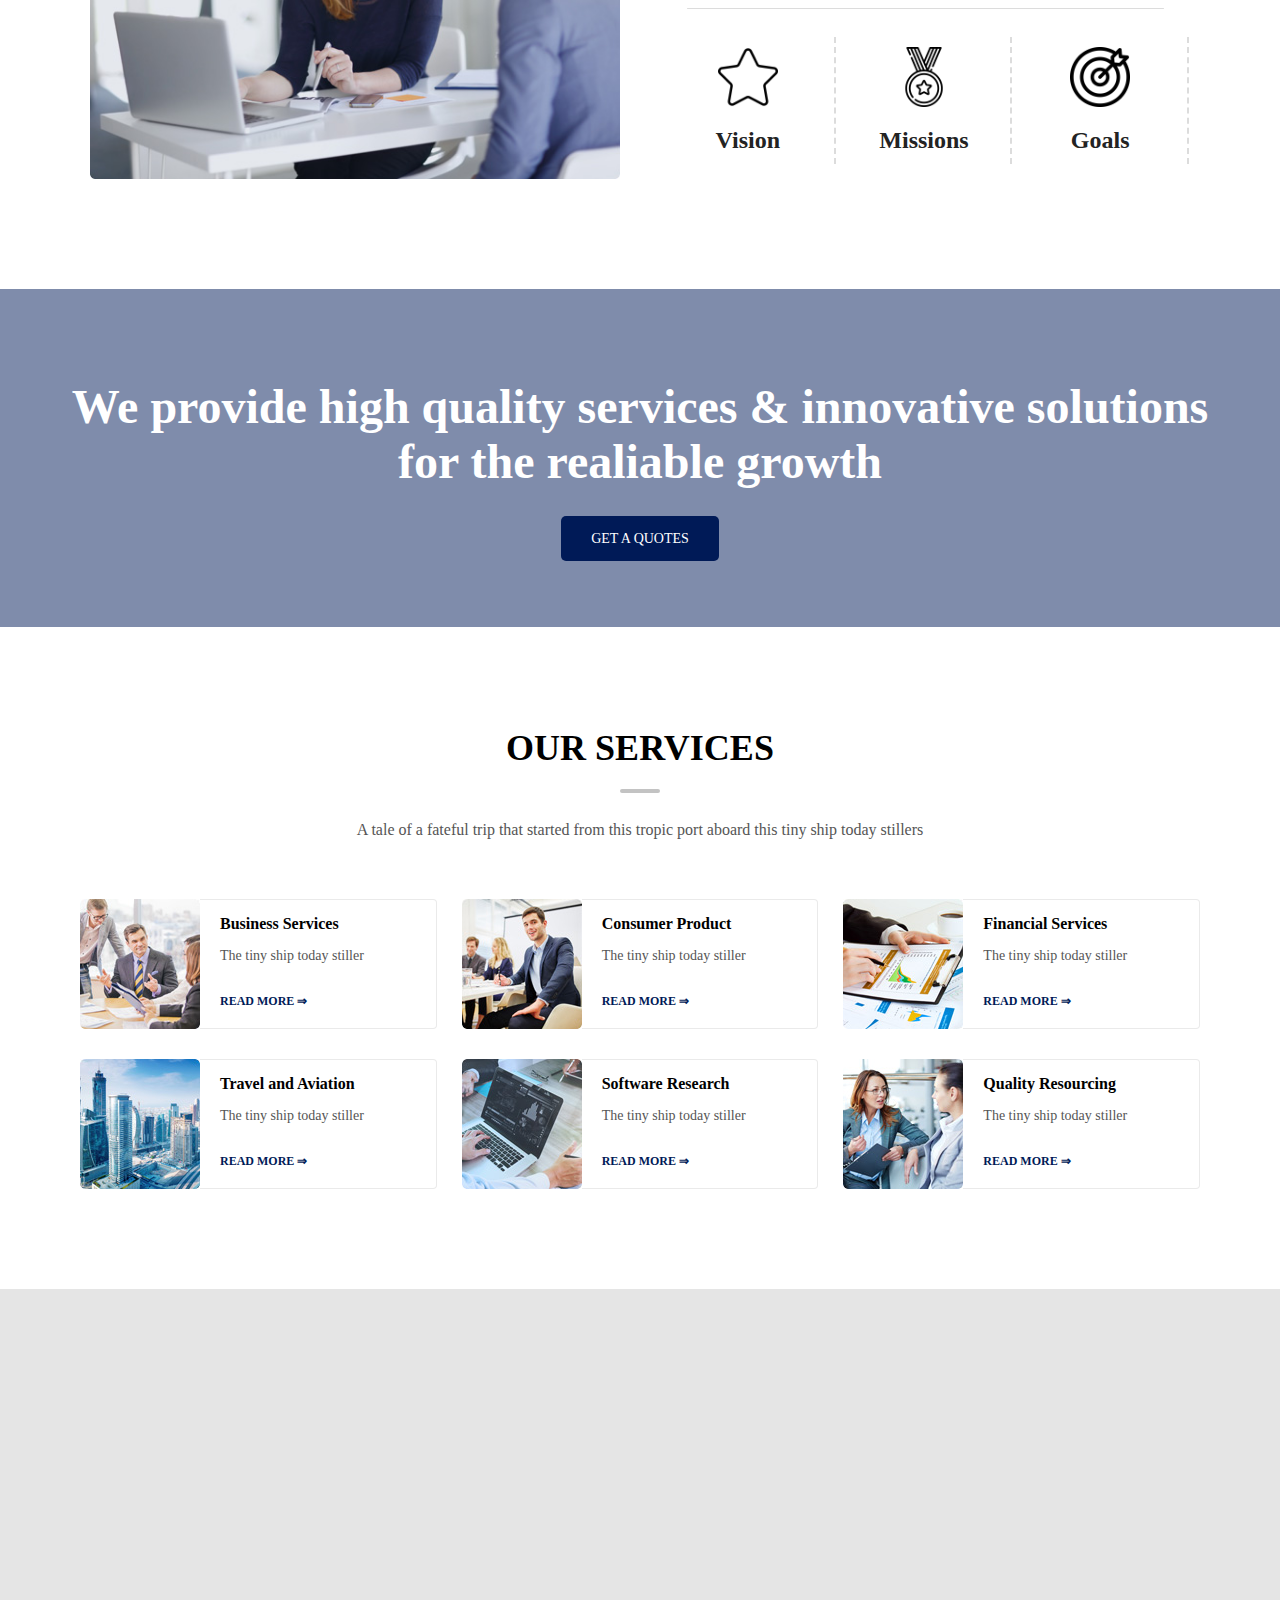
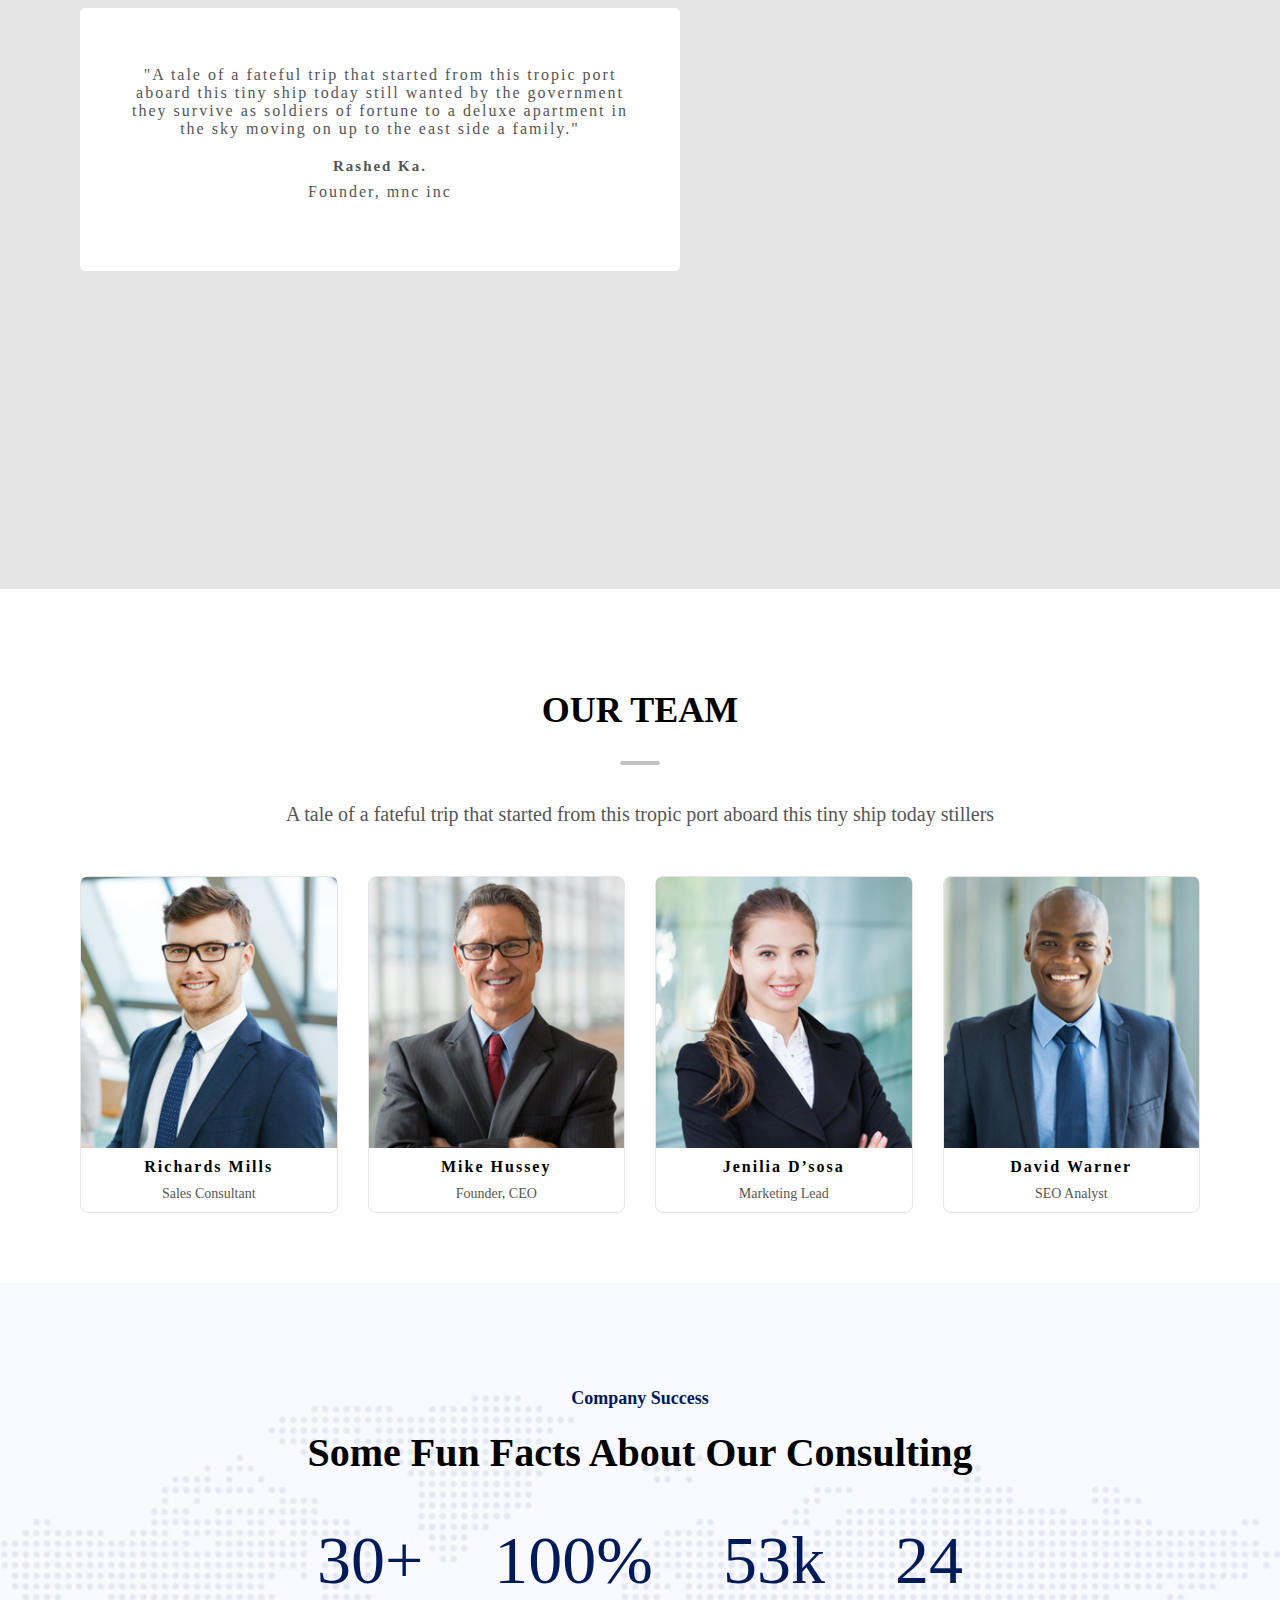
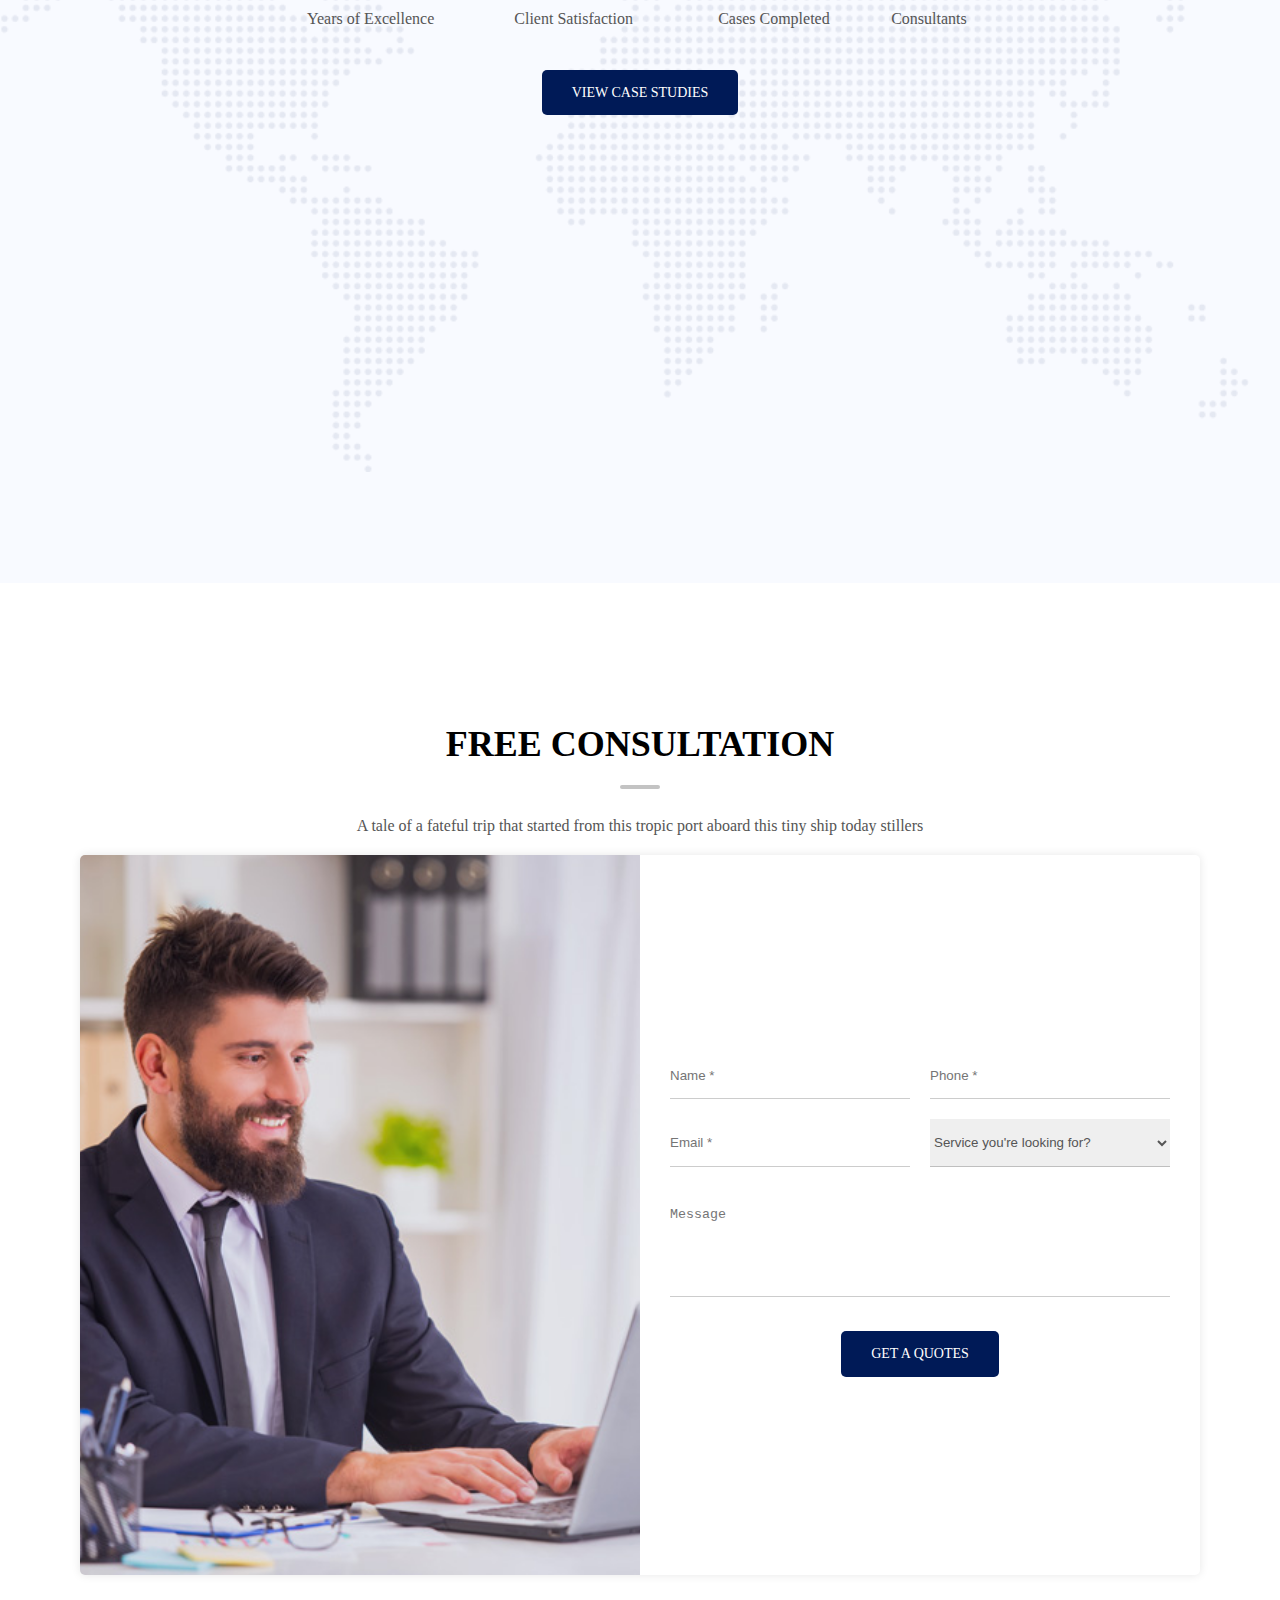
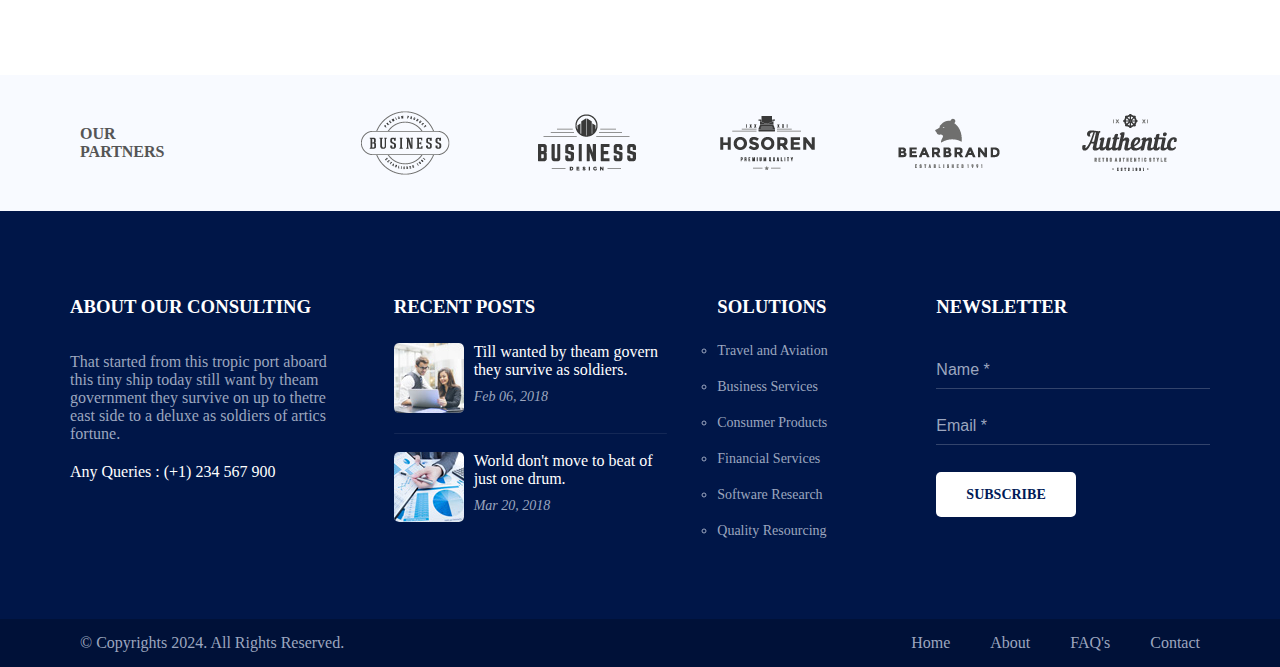
==== commit 341680e4: "1st Task Upload" ====
--- a/index.html
+++ b/index.html
@@ -382,7 +382,7 @@
       <footer class="big-footer">
         <!-- Footer 1st Column -->
         <div class="footer-col1">
-          <h3>About OUR Consulting</h3>
+          <h3>ABOUT OUR CONSULTING</h3>
           <p>
             That started from this tropic port aboard this tiny ship today still
             want by theam government they survive on up to thetre east side to a
@@ -438,7 +438,7 @@
 
       <footer class="small-footer">
         <div>
-          <p>© Copyrights 2018. All Rights Reserved.</p>
+          <p>© Copyrights 2024. All Rights Reserved.</p>
         </div>
         <div>
           <ul>
--- a/style/style.css
+++ b/style/style.css
@@ -27,10 +27,6 @@
   top: 0;
 }
 
-/* .menu-items a:hover {
-    color: orange;
-} */
-
 .menu-items a {
   position: relative;
   height: 80%;
@@ -38,14 +34,14 @@
   align-items: center;
   font-weight: 500;
   text-decoration: none;
-  color: black;
+  color: blue;
   border-radius: 99px;
   letter-spacing: 1px;
 }
 
 .menu-items li {
   font-weight: 500;
-  color: #000;
+  color: navy;
 }
 
 .menu-items li::after {
@@ -495,7 +491,6 @@
 .team-card {
   display: flex;
   flex-direction: column;
-  justify-content: center;
   align-items: center;
   width: 25%;
   border-radius: 8px;
--- a/style/mobile.css
+++ b/style/mobile.css
@@ -1,4 +1,4 @@
-/* Mobile Device */
+/* Ipad Device */
 @media screen and (max-width: 800px) {
   body {
     margin: 0;
@@ -6,6 +6,11 @@
     overflow-x: hidden;
   }
 
+  .main-container {
+    width: 100%;
+    overflow-x: hidden;
+  }
+
   .nav-bar {
     width: 100%;
     display: flex;
@@ -265,3 +270,357 @@
     gap: 20px;
   }
 }
+
+/* Mobile Devices */
+@media screen and (max-width: 500px) {
+  body {
+    width: 100%;
+    margin: 0;
+    padding: 0;
+    overflow-x: hidden;
+  }
+
+  .main-container {
+    width: 100%;
+    overflow-x: hidden;
+  }
+
+  .nav-bar {
+    width: 100%;
+    display: flex;
+    flex-direction: column;
+    height: auto;
+    font-size: 12px;
+    gap: 5px;
+  }
+
+  .logo-div {
+    display: flex;
+    justify-content: center;
+    width: 100%;
+  }
+
+  .menu-div {
+    width: 100%;
+    display: flex;
+    justify-content: center;
+  }
+
+  .search-div {
+    width: 100%;
+    display: flex;
+    padding-top: 10px;
+    justify-content: center;
+  }
+
+  .section-one {
+    width: 100%;
+    height: 60vh;
+    background-position: center;
+    background-repeat: no-repeat;
+    background-size: cover;
+  }
+
+  .section-one-main {
+    width: 100%;
+    height: 100%;
+    display: flex;
+    flex-direction: column;
+    align-items: center;
+    justify-content: center;
+    margin-top: 15%;
+  }
+
+  .section-one-main h1 {
+    font-size: 2rem;
+  }
+
+  .section-two {
+    width: 100%;
+  }
+
+  .section-two h2 {
+    font-size: 18px;
+  }
+
+  .section-three {
+    width: 100%;
+    padding: 20px 5px;
+  }
+
+  .section-three-main {
+    width: 100%;
+    display: flex;
+    flex-direction: column;
+    padding: 40px 10px;
+  }
+
+  .section-three-main .left {
+    display: flex;
+    justify-content: center;
+    width: 100%;
+  }
+
+  .section-three-main .right {
+    width: 100%;
+    display: flex;
+    justify-content: center;
+  }
+
+  .section-three-main .right h2 {
+    font-size: 20px;
+  }
+
+  .section-three-main .right h4 {
+    font-size: 16px;
+  }
+
+  .about-icons {
+    margin-top: 20px;
+    width: 100%;
+    display: flex;
+    align-items: center;
+    justify-content: space-between;
+  }
+
+  .section-four {
+    width: 100%;
+    height: 60vh;
+    background-size: cover;
+    background-position: right;
+  }
+
+  section-four-main {
+    width: 100%;
+    height: 100%;
+    padding: 80px 20px;
+  }
+
+  .section-four-main h2 {
+    font-size: 20px;
+    color: #fff;
+    padding: 10px 10px;
+  }
+
+  .section-five {
+    width: 100%;
+    padding: 50px 10px;
+    text-align: center;
+  }
+
+  .section-five-main {
+    width: 100%;
+  }
+  .section-five-main h2 {
+    font-size: 24px;
+  }
+
+  .section-five-cards-div {
+    width: 100%;
+  }
+
+  .section-five-cards-div {
+    width: 100%;
+    display: flex;
+    justify-content: center;
+    flex-wrap: wrap;
+  }
+
+  .row-one,
+  .row-two {
+    width: 100%;
+    display: flex;
+    align-items: center;
+    flex-direction: column;
+  }
+
+  .row-one-card,
+  .row-two-card {
+    width: 100%;
+  }
+
+  .section-six {
+    width: 100%;
+    display: flex;
+    justify-content: center;
+    margin: 0;
+    padding: 0;
+    background-position: right;
+    background-size: cover;
+  }
+
+  .section-six-main {
+    width: 100%;
+    display: flex;
+    justify-content: center;
+    margin: 0;
+    padding: 0;
+  }
+
+  .section-six-content {
+    width: 90%;
+    font-size: 14px;
+    padding: 50px 50px 20px;
+  }
+
+  .section-seven {
+    width: 100%;
+    padding: 50px 30px 50px 30px;
+    text-align: center;
+  }
+  .section-seven-main {
+    width: 100%;
+    text-align: center;
+  }
+
+  .section-seven h2 {
+    font-size: 24px;
+    padding-bottom: 30px;
+  }
+
+  .team-cards-main {
+    gap: 10px;
+  }
+
+  .team-card h5 {
+    text-align: center;
+    padding-top: 10px;
+    font-size: 12px;
+  }
+
+  .team-card p {
+    font-size: 10px;
+  }
+
+  .section-eight {
+    width: 100%;
+    height: auto;
+    padding: 40px 0;
+  }
+  .section-eight-main {
+    width: 100%;
+    height: auto;
+  }
+
+  .section-eight-content {
+    width: 100%;
+    height: auto;
+    text-align: center;
+  }
+  .section-eight-content > h2 {
+    font-size: 24px;
+  }
+
+  .section-eight-score {
+    width: 100%;
+    height: 100%;
+    display: flex;
+    flex-direction: column;
+    gap: 20px;
+  }
+
+  .section-nine {
+    width: 100%;
+    height: auto;
+    background-position: center;
+    background-size: cover;
+    padding: 40px 0px;
+  }
+
+  .section-nine-main {
+    width: 100%;
+    height: auto;
+    padding: 20px 20px;
+  }
+
+  .section-nine-main h2 {
+    font-size: 24px;
+    padding: 20px 0;
+  }
+
+  .section-nine-content {
+    width: 100%;
+    height: 100%;
+    display: flex;
+    align-items: center;
+    flex-direction: column;
+    gap: 20px;
+  }
+
+  .section-nine-img {
+    width: 100%;
+    height: 60vh;
+    border-radius: 5px;
+  }
+
+  .section-nine-form {
+    width: 100%;
+    height: 100%;
+    justify-content: center;
+    padding: 10px 0;
+    text-align: center;
+  }
+
+  .section-nine-form form {
+    width: 100%;
+    padding: 0 20px;
+  }
+
+  .section-ten {
+    width: 100%;
+    padding: 20px 0;
+    height: auto;
+    display: flex;
+    flex-direction: column;
+    align-items: center;
+    text-align: center;
+    justify-content: center;
+  }
+
+  .section-ten div:nth-child(1) {
+    width: 100%;
+    padding: 20px 0;
+    display: flex;
+    justify-content: center;
+  }
+
+  .section-ten div:nth-child(2) {
+    width: 100%;
+  }
+
+  .section-ten div:nth-child(2) img:nth-child(4),
+  .section-ten div:nth-child(2) img:nth-child(5) {
+    display: none;
+  }
+
+  .big-footer {
+    width: 100%;
+    display: grid;
+    gap: 5px;
+    padding: 10px;
+    grid-template-columns: 4fr 4fr;
+    justify-items: center;
+  }
+
+  .footer-col1,
+  .footer-col2,
+  .footer-col3,
+  .footer-col4 {
+    width: 100%;
+    padding: 10px;
+  }
+  .footer-col1 h3,
+  .footer-col2 h3,
+  .footer-col3 h3,
+  .footer-col4 h3 {
+    font-size: 14px;
+  }
+
+  .small-footer {
+    width: 100%;
+    display: flex;
+    flex-direction: column;
+    gap: 20px;
+    padding: 15px 30px;
+  }
+}
